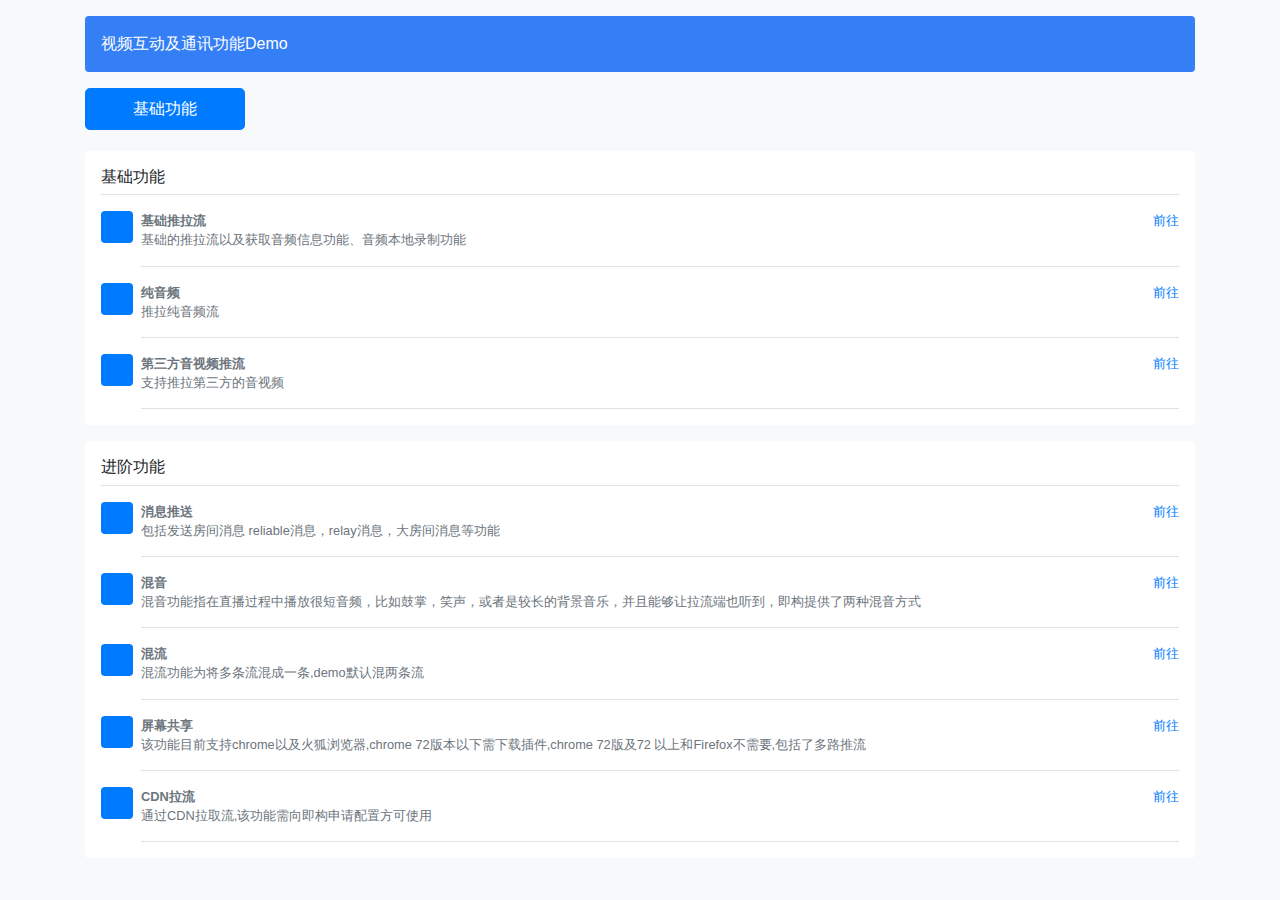
==== index.html @ d1cf8a4c "提交" ====
<!DOCTYPE html>
<html>
<head>
    <meta charset="UTF-8">
    <title>Zego RTC Video test</title>
    <!-- Bootstrap CSS -->
    <base href="./">
    <link rel="shortcut icon" href="favicon.ico" type="image/x-icon" />
    <link rel="stylesheet" href="./assets/css/bootstrap.min.css">

    <link rel="stylesheet" href="./assets/css/index.css">
</head>

<body class="bg-light">

    <div class="container" style="margin-top: 1%;">

        <div class="d-flex align-items-center p-3 my-3 text-white-50 bg-darkgrey rounded box-shadow"
            style="justify-content: space-between;">
            <div class="lh-100">
                <h6 class="mb-0 text-white lh-100">视频互动及通讯功能Demo</h6>
            </div>
        </div>

        <div class="row">
            <div class="col-sm-2">
                <button class="btn btn-primary btn-lg" style="width: 100%;margin-bottom: 5px"
                    onclick="scrollToPoint('#base')">
                    <h6 class="mb-0 text-white lh-100">基础功能</h6>
                </button>
            </div>
        </div>

        <div class="my-3 p-3 bg-white rounded box-shadow">
            <h6 class="border-bottom border-gray pb-2 mb-0" id="base">基础功能</h6>

            <div class="media text-muted pt-3">
                <img data-src="holder.js/32x32?theme=thumb&amp;bg=007bff&amp;fg=007bff&amp;size=1" alt="32x32"
                    class="mr-2 rounded"
                    src="data:image/svg+xml;charset=UTF-8,%3Csvg%20width%3D%2232%22%20height%3D%2232%22%20xmlns%3D%22http%3A%2F%2Fwww.w3.org%2F2000%2Fsvg%22%20viewBox%3D%220%200%2032%2032%22%20preserveAspectRatio%3D%22none%22%3E%3Cdefs%3E%3Cstyle%20type%3D%22text%2Fcss%22%3E%23holder_1687db17d8c%20text%20%7B%20fill%3A%23007bff%3Bfont-weight%3Abold%3Bfont-family%3AArial%2C%20Helvetica%2C%20Open%20Sans%2C%20sans-serif%2C%20monospace%3Bfont-size%3A2pt%20%7D%20%3C%2Fstyle%3E%3C%2Fdefs%3E%3Cg%20id%3D%22holder_1687db17d8c%22%3E%3Crect%20width%3D%2232%22%20height%3D%2232%22%20fill%3D%22%23007bff%22%3E%3C%2Frect%3E%3Cg%3E%3Ctext%20x%3D%2212.296875%22%20y%3D%2216.9%22%3E32x32%3C%2Ftext%3E%3C%2Fg%3E%3C%2Fg%3E%3C%2Fsvg%3E"
                    data-holder-rendered="true" style="width: 32px; height: 32px;">
                <div class="media-body pb-3 mb-0 small lh-125 border-bottom border-gray">
                    <div class="d-flex justify-content-between align-items-center w-100">
                        <strong class="text-gray-dark">基础推拉流</strong>
                        <a href="./base/index.html">前往</a>
                    </div>
                    <span class="d-block">基础的推拉流以及获取音频信息功能、音频本地录制功能</span>
                </div>
            </div>

            <div class="media text-muted pt-3">
                <img data-src="holder.js/32x32?theme=thumb&amp;bg=007bff&amp;fg=007bff&amp;size=1" alt="32x32"
                    class="mr-2 rounded" style="width: 32px; height: 32px;"
                    src="data:image/svg+xml;charset=UTF-8,%3Csvg%20width%3D%2232%22%20height%3D%2232%22%20xmlns%3D%22http%3A%2F%2Fwww.w3.org%2F2000%2Fsvg%22%20viewBox%3D%220%200%2032%2032%22%20preserveAspectRatio%3D%22none%22%3E%3Cdefs%3E%3Cstyle%20type%3D%22text%2Fcss%22%3E%23holder_1687db17d86%20text%20%7B%20fill%3A%23007bff%3Bfont-weight%3Abold%3Bfont-family%3AArial%2C%20Helvetica%2C%20Open%20Sans%2C%20sans-serif%2C%20monospace%3Bfont-size%3A2pt%20%7D%20%3C%2Fstyle%3E%3C%2Fdefs%3E%3Cg%20id%3D%22holder_1687db17d86%22%3E%3Crect%20width%3D%2232%22%20height%3D%2232%22%20fill%3D%22%23007bff%22%3E%3C%2Frect%3E%3Cg%3E%3Ctext%20x%3D%2212.296875%22%20y%3D%2216.9%22%3E32x32%3C%2Ftext%3E%3C%2Fg%3E%3C%2Fg%3E%3C%2Fsvg%3E"
                    data-holder-rendered="true">
                <div class="media-body pb-3 mb-0 small lh-125 border-bottom border-gray">
                    <div class="d-flex justify-content-between align-items-center w-100">
                        <strong class="text-gray-dark">纯音频</strong>
                        <a href="./audio/index.html">前往</a>
                    </div>
                    <span class="d-block">推拉纯音频流</span>
                </div>
            </div>

            <div class="media text-muted pt-3">
                <img data-src="holder.js/32x32?theme=thumb&amp;bg=007bff&amp;fg=007bff&amp;size=1" alt="32x32"
                    class="mr-2 rounded" style="width: 32px; height: 32px;"
                    src="data:image/svg+xml;charset=UTF-8,%3Csvg%20width%3D%2232%22%20height%3D%2232%22%20xmlns%3D%22http%3A%2F%2Fwww.w3.org%2F2000%2Fsvg%22%20viewBox%3D%220%200%2032%2032%22%20preserveAspectRatio%3D%22none%22%3E%3Cdefs%3E%3Cstyle%20type%3D%22text%2Fcss%22%3E%23holder_1687db17d86%20text%20%7B%20fill%3A%23007bff%3Bfont-weight%3Abold%3Bfont-family%3AArial%2C%20Helvetica%2C%20Open%20Sans%2C%20sans-serif%2C%20monospace%3Bfont-size%3A2pt%20%7D%20%3C%2Fstyle%3E%3C%2Fdefs%3E%3Cg%20id%3D%22holder_1687db17d86%22%3E%3Crect%20width%3D%2232%22%20height%3D%2232%22%20fill%3D%22%23007bff%22%3E%3C%2Frect%3E%3Cg%3E%3Ctext%20x%3D%2212.296875%22%20y%3D%2216.9%22%3E32x32%3C%2Ftext%3E%3C%2Fg%3E%3C%2Fg%3E%3C%2Fsvg%3E"
                    data-holder-rendered="true">
                <div class="media-body pb-3 mb-0 small lh-125 border-bottom border-gray">
                    <div class="d-flex justify-content-between align-items-center w-100">
                        <strong class="text-gray-dark">第三方音视频推流</strong>
                        <a href="./third/index.html">前往</a>
                    </div>
                    <span class="d-block">支持推拉第三方的音视频</span>
                </div>
            </div>

        </div>

        <div class="my-3 p-3 bg-white rounded box-shadow">

            <h6 class="border-bottom border-gray pb-2 mb-0" id="advanced">进阶功能</h6>
            <div class="media text-muted pt-3">
                <img data-src="holder.js/32x32?theme=thumb&amp;bg=007bff&amp;fg=007bff&amp;size=1" alt="32x32"
                    class="mr-2 rounded"
                    src="data:image/svg+xml;charset=UTF-8,%3Csvg%20width%3D%2232%22%20height%3D%2232%22%20xmlns%3D%22http%3A%2F%2Fwww.w3.org%2F2000%2Fsvg%22%20viewBox%3D%220%200%2032%2032%22%20preserveAspectRatio%3D%22none%22%3E%3Cdefs%3E%3Cstyle%20type%3D%22text%2Fcss%22%3E%23holder_1687db17d8c%20text%20%7B%20fill%3A%23007bff%3Bfont-weight%3Abold%3Bfont-family%3AArial%2C%20Helvetica%2C%20Open%20Sans%2C%20sans-serif%2C%20monospace%3Bfont-size%3A2pt%20%7D%20%3C%2Fstyle%3E%3C%2Fdefs%3E%3Cg%20id%3D%22holder_1687db17d8c%22%3E%3Crect%20width%3D%2232%22%20height%3D%2232%22%20fill%3D%22%23007bff%22%3E%3C%2Frect%3E%3Cg%3E%3Ctext%20x%3D%2212.296875%22%20y%3D%2216.9%22%3E32x32%3C%2Ftext%3E%3C%2Fg%3E%3C%2Fg%3E%3C%2Fsvg%3E"
                    data-holder-rendered="true" style="width: 32px; height: 32px;">
                <div class="media-body pb-3 mb-0 small lh-125 border-bottom border-gray">
                    <div class="d-flex justify-content-between align-items-center w-100">
                        <strong class="text-gray-dark">消息推送</strong>
                        <a href="./message/index.html">前往</a>
                    </div>
                    <span class="d-block">包括发送房间消息 reliable消息，relay消息，大房间消息等功能</span>
                </div>
            </div>

            <div class="media text-muted pt-3">
                <img data-src="holder.js/32x32?theme=thumb&amp;bg=007bff&amp;fg=007bff&amp;size=1" alt="32x32"
                    class="mr-2 rounded" style="width: 32px; height: 32px;"
                    src="data:image/svg+xml;charset=UTF-8,%3Csvg%20width%3D%2232%22%20height%3D%2232%22%20xmlns%3D%22http%3A%2F%2Fwww.w3.org%2F2000%2Fsvg%22%20viewBox%3D%220%200%2032%2032%22%20preserveAspectRatio%3D%22none%22%3E%3Cdefs%3E%3Cstyle%20type%3D%22text%2Fcss%22%3E%23holder_1687db17d86%20text%20%7B%20fill%3A%23007bff%3Bfont-weight%3Abold%3Bfont-family%3AArial%2C%20Helvetica%2C%20Open%20Sans%2C%20sans-serif%2C%20monospace%3Bfont-size%3A2pt%20%7D%20%3C%2Fstyle%3E%3C%2Fdefs%3E%3Cg%20id%3D%22holder_1687db17d86%22%3E%3Crect%20width%3D%2232%22%20height%3D%2232%22%20fill%3D%22%23007bff%22%3E%3C%2Frect%3E%3Cg%3E%3Ctext%20x%3D%2212.296875%22%20y%3D%2216.9%22%3E32x32%3C%2Ftext%3E%3C%2Fg%3E%3C%2Fg%3E%3C%2Fsvg%3E"
                    data-holder-rendered="true">
                <div class="media-body pb-3 mb-0 small lh-125 border-bottom border-gray">
                    <div class="d-flex justify-content-between align-items-center w-100">
                        <strong class="text-gray-dark">混音</strong>
                        <a href="./audioMixing/index.html">前往</a>
                    </div>
                    <span class="d-block">混音功能指在直播过程中播放很短音频，比如鼓掌，笑声，或者是较长的背景音乐，并且能够让拉流端也听到，即构提供了两种混音方式</span>
                </div>
            </div>

            <div class="media text-muted pt-3">
                <img data-src="holder.js/32x32?theme=thumb&amp;bg=007bff&amp;fg=007bff&amp;size=1" alt="32x32"
                    class="mr-2 rounded" style="width: 32px; height: 32px;"
                    src="data:image/svg+xml;charset=UTF-8,%3Csvg%20width%3D%2232%22%20height%3D%2232%22%20xmlns%3D%22http%3A%2F%2Fwww.w3.org%2F2000%2Fsvg%22%20viewBox%3D%220%200%2032%2032%22%20preserveAspectRatio%3D%22none%22%3E%3Cdefs%3E%3Cstyle%20type%3D%22text%2Fcss%22%3E%23holder_1687db17d86%20text%20%7B%20fill%3A%23007bff%3Bfont-weight%3Abold%3Bfont-family%3AArial%2C%20Helvetica%2C%20Open%20Sans%2C%20sans-serif%2C%20monospace%3Bfont-size%3A2pt%20%7D%20%3C%2Fstyle%3E%3C%2Fdefs%3E%3Cg%20id%3D%22holder_1687db17d86%22%3E%3Crect%20width%3D%2232%22%20height%3D%2232%22%20fill%3D%22%23007bff%22%3E%3C%2Frect%3E%3Cg%3E%3Ctext%20x%3D%2212.296875%22%20y%3D%2216.9%22%3E32x32%3C%2Ftext%3E%3C%2Fg%3E%3C%2Fg%3E%3C%2Fsvg%3E"
                    data-holder-rendered="true">
                <div class="media-body pb-3 mb-0 small lh-125 border-bottom border-gray">
                    <div class="d-flex justify-content-between align-items-center w-100">
                        <strong class="text-gray-dark">混流</strong>
                        <a href="./videoMixing/index.html">前往</a>
                    </div>
                    <span class="d-block">混流功能为将多条流混成一条,demo默认混两条流</span>
                </div>
            </div>

            <div class="media text-muted pt-3">
                <img data-src="holder.js/32x32?theme=thumb&amp;bg=007bff&amp;fg=007bff&amp;size=1" alt="32x32"
                    class="mr-2 rounded" style="width: 32px; height: 32px;"
                    src="data:image/svg+xml;charset=UTF-8,%3Csvg%20width%3D%2232%22%20height%3D%2232%22%20xmlns%3D%22http%3A%2F%2Fwww.w3.org%2F2000%2Fsvg%22%20viewBox%3D%220%200%2032%2032%22%20preserveAspectRatio%3D%22none%22%3E%3Cdefs%3E%3Cstyle%20type%3D%22text%2Fcss%22%3E%23holder_1687db17d86%20text%20%7B%20fill%3A%23007bff%3Bfont-weight%3Abold%3Bfont-family%3AArial%2C%20Helvetica%2C%20Open%20Sans%2C%20sans-serif%2C%20monospace%3Bfont-size%3A2pt%20%7D%20%3C%2Fstyle%3E%3C%2Fdefs%3E%3Cg%20id%3D%22holder_1687db17d86%22%3E%3Crect%20width%3D%2232%22%20height%3D%2232%22%20fill%3D%22%23007bff%22%3E%3C%2Frect%3E%3Cg%3E%3Ctext%20x%3D%2212.296875%22%20y%3D%2216.9%22%3E32x32%3C%2Ftext%3E%3C%2Fg%3E%3C%2Fg%3E%3C%2Fsvg%3E"
                    data-holder-rendered="true">
                <div class="media-body pb-3 mb-0 small lh-125 border-bottom border-gray">
                    <div class="d-flex justify-content-between align-items-center w-100">
                        <strong class="text-gray-dark">屏幕共享</strong>
                        <a href="./screen/index.html">前往</a>
                    </div>
                    <span class="d-block">该功能目前支持chrome以及火狐浏览器,chrome 72版本以下需下载插件,chrome 72版及72
                        以上和Firefox不需要,包括了多路推流</span>
                </div>
            </div>

            <div class="media text-muted pt-3">
                <img data-src="holder.js/32x32?theme=thumb&amp;bg=007bff&amp;fg=007bff&amp;size=1" alt="32x32"
                    class="mr-2 rounded"
                    src="data:image/svg+xml;charset=UTF-8,%3Csvg%20width%3D%2232%22%20height%3D%2232%22%20xmlns%3D%22http%3A%2F%2Fwww.w3.org%2F2000%2Fsvg%22%20viewBox%3D%220%200%2032%2032%22%20preserveAspectRatio%3D%22none%22%3E%3Cdefs%3E%3Cstyle%20type%3D%22text%2Fcss%22%3E%23holder_1687db17d8c%20text%20%7B%20fill%3A%23007bff%3Bfont-weight%3Abold%3Bfont-family%3AArial%2C%20Helvetica%2C%20Open%20Sans%2C%20sans-serif%2C%20monospace%3Bfont-size%3A2pt%20%7D%20%3C%2Fstyle%3E%3C%2Fdefs%3E%3Cg%20id%3D%22holder_1687db17d8c%22%3E%3Crect%20width%3D%2232%22%20height%3D%2232%22%20fill%3D%22%23007bff%22%3E%3C%2Frect%3E%3Cg%3E%3Ctext%20x%3D%2212.296875%22%20y%3D%2216.9%22%3E32x32%3C%2Ftext%3E%3C%2Fg%3E%3C%2Fg%3E%3C%2Fsvg%3E"
                    data-holder-rendered="true" style="width: 32px; height: 32px;">
                <div class="media-body pb-3 mb-0 small lh-125 border-bottom border-gray">
                    <div class="d-flex justify-content-between align-items-center w-100">
                        <strong class="text-gray-dark">CDN拉流</strong>
                        <a href="./cdn/index.html">前往</a>
                    </div>
                    <span class="d-block">通过CDN拉取流,该功能需向即构申请配置方可使用</span>
                </div>
            </div>

        </div>

    </div>
</body>
<script src="./assets/js/jquery-3.3.1.min.js"></script>
<script src="./assets/js/ZegoExpressWebRTC-2.8.0.js"></script>
<script>
    $(document).ready(function () {
        if (window.location.hostname.indexOf('gitee') !== -1) {
            $('#source').attr('href', 'https://gitee.com/zegodev/webrtcDemo-js')
            $('#source img').attr('src', './assets/gitee.png')
        }
    })

    function scrollToPoint(point) {
        $('html, body').animate({ scrollTop: $(point).offset().top }, 100)
    }
</script>
</html>
---- assets/css/index.css ----
*{
    font-family: sans-serif;
}
h1,h4{
    text-align: center;
}
video {
    width: 300px;
    height: auto;
}
#local-video{
    position: relative;
    margin: 0 auto;
    display: block;
}

#remote-video{
    display: flex;
    height: auto;
    margin: auto;
    position: relative !important;
}
.bg-light {
    background-color: #f8f9fa !important;
}

video {
    width: 320px;
    height: auto;
}

.videoRow {
    margin-top: 30px;
}

#previewLabel {
    display: block;
}

.list-group {
    width: 100%;
}

.list-group-item {
    border: 0px;
}

.bg-darkgrey {
    background-color: #347ef6;
}

.lh-100 {
    line-height: 1.5;
}

.text-white-50 {
    color: rgba(255, 255, 255, .5);
}

.iconfont {
    width: 36px;
    height: 36px;
}
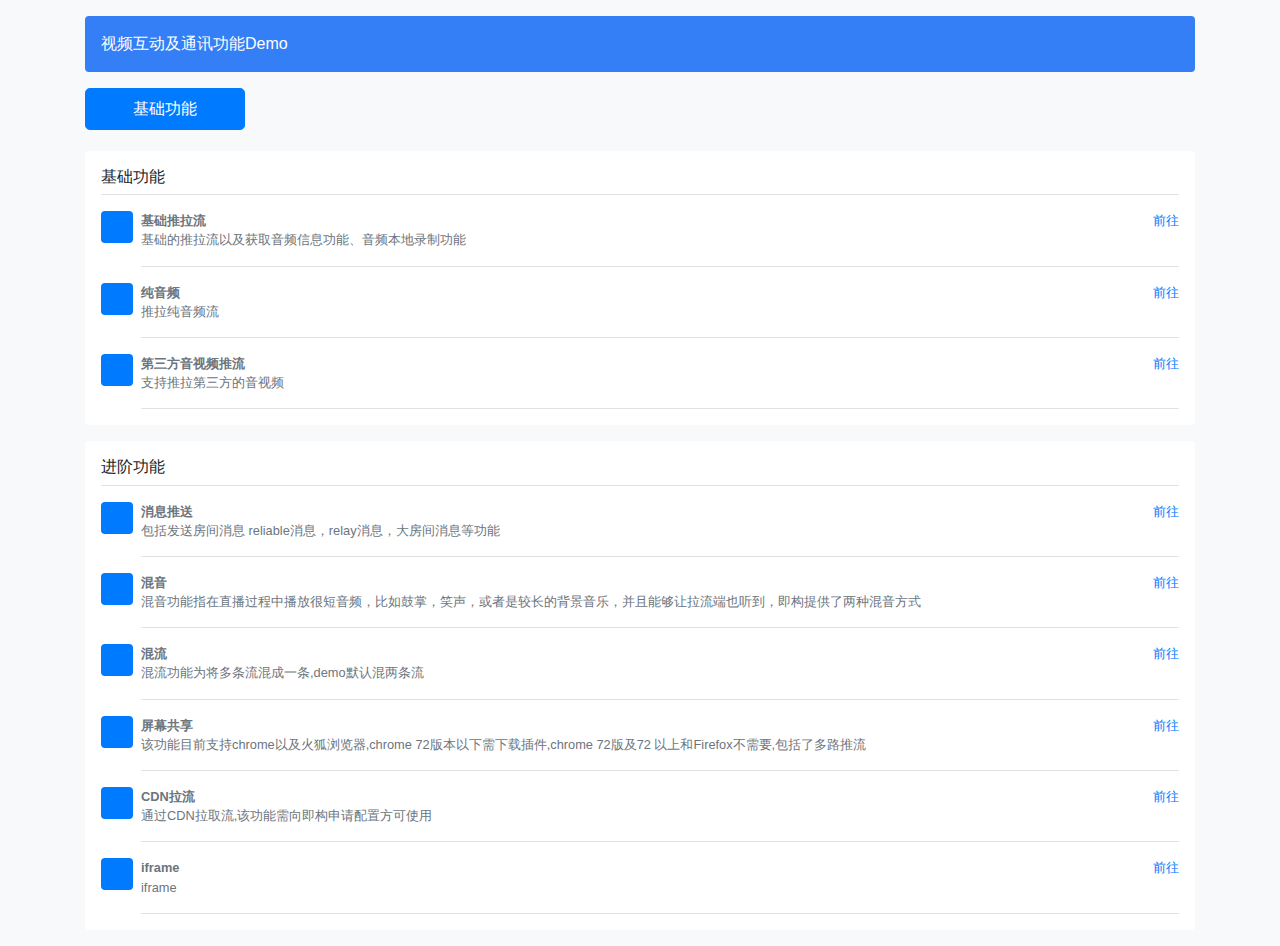
==== commit d46a1a78: "iframe" ====
--- a/index.html
+++ b/index.html
@@ -152,6 +152,20 @@
                 </div>
             </div>
 
+            <div class="media text-muted pt-3">
+                <img data-src="holder.js/32x32?theme=thumb&amp;bg=007bff&amp;fg=007bff&amp;size=1" alt="32x32"
+                    class="mr-2 rounded" style="width: 32px; height: 32px;"
+                    src="data:image/svg+xml;charset=UTF-8,%3Csvg%20width%3D%2232%22%20height%3D%2232%22%20xmlns%3D%22http%3A%2F%2Fwww.w3.org%2F2000%2Fsvg%22%20viewBox%3D%220%200%2032%2032%22%20preserveAspectRatio%3D%22none%22%3E%3Cdefs%3E%3Cstyle%20type%3D%22text%2Fcss%22%3E%23holder_1687db17d86%20text%20%7B%20fill%3A%23007bff%3Bfont-weight%3Abold%3Bfont-family%3AArial%2C%20Helvetica%2C%20Open%20Sans%2C%20sans-serif%2C%20monospace%3Bfont-size%3A2pt%20%7D%20%3C%2Fstyle%3E%3C%2Fdefs%3E%3Cg%20id%3D%22holder_1687db17d86%22%3E%3Crect%20width%3D%2232%22%20height%3D%2232%22%20fill%3D%22%23007bff%22%3E%3C%2Frect%3E%3Cg%3E%3Ctext%20x%3D%2212.296875%22%20y%3D%2216.9%22%3E32x32%3C%2Ftext%3E%3C%2Fg%3E%3C%2Fg%3E%3C%2Fsvg%3E"
+                    data-holder-rendered="true">
+                <div class="media-body pb-3 mb-0 small lh-125 border-bottom border-gray">
+                    <div class="d-flex justify-content-between align-items-center w-100">
+                        <strong class="text-gray-dark">iframe</strong>
+                        <a href="./iframe/index.html">前往</a>
+                    </div>
+                    <span class="d-block">iframe</span>
+                </div>
+            </div>
+
         </div>
 
     </div>
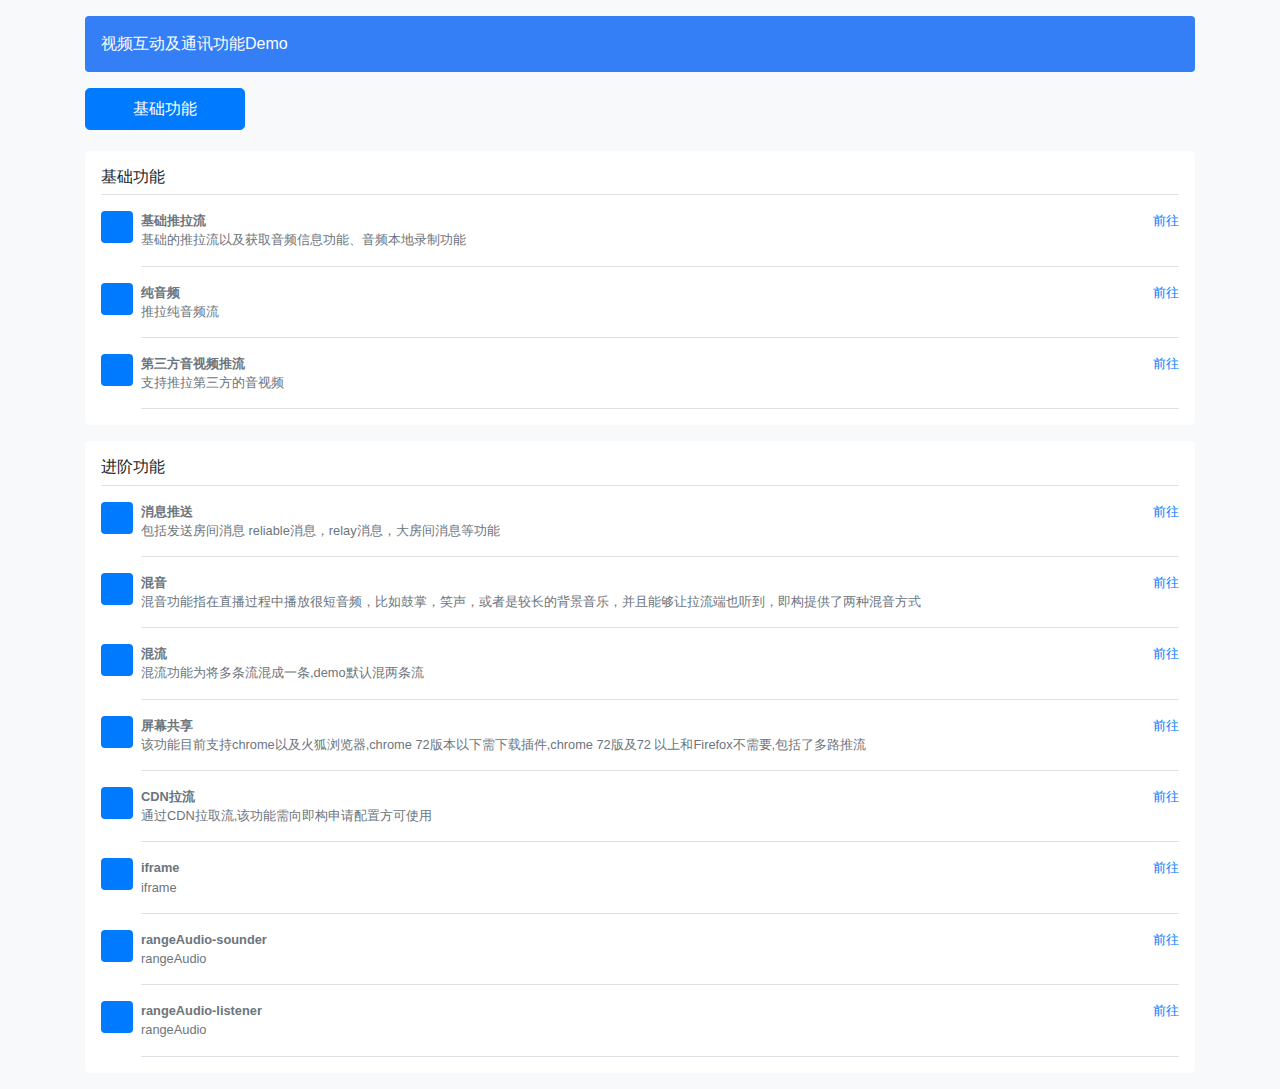
==== commit ec511557: "1111" ====
--- a/index.html
+++ b/index.html
@@ -163,6 +163,34 @@
                         <a href="./iframe/index.html">前往</a>
                     </div>
                     <span class="d-block">iframe</span>
+                </div>
+            </div>
+
+            <div class="media text-muted pt-3">
+                <img data-src="holder.js/32x32?theme=thumb&amp;bg=007bff&amp;fg=007bff&amp;size=1" alt="32x32"
+                    class="mr-2 rounded" style="width: 32px; height: 32px;"
+                    src="data:image/svg+xml;charset=UTF-8,%3Csvg%20width%3D%2232%22%20height%3D%2232%22%20xmlns%3D%22http%3A%2F%2Fwww.w3.org%2F2000%2Fsvg%22%20viewBox%3D%220%200%2032%2032%22%20preserveAspectRatio%3D%22none%22%3E%3Cdefs%3E%3Cstyle%20type%3D%22text%2Fcss%22%3E%23holder_1687db17d86%20text%20%7B%20fill%3A%23007bff%3Bfont-weight%3Abold%3Bfont-family%3AArial%2C%20Helvetica%2C%20Open%20Sans%2C%20sans-serif%2C%20monospace%3Bfont-size%3A2pt%20%7D%20%3C%2Fstyle%3E%3C%2Fdefs%3E%3Cg%20id%3D%22holder_1687db17d86%22%3E%3Crect%20width%3D%2232%22%20height%3D%2232%22%20fill%3D%22%23007bff%22%3E%3C%2Frect%3E%3Cg%3E%3Ctext%20x%3D%2212.296875%22%20y%3D%2216.9%22%3E32x32%3C%2Ftext%3E%3C%2Fg%3E%3C%2Fg%3E%3C%2Fsvg%3E"
+                    data-holder-rendered="true">
+                <div class="media-body pb-3 mb-0 small lh-125 border-bottom border-gray">
+                    <div class="d-flex justify-content-between align-items-center w-100">
+                        <strong class="text-gray-dark">rangeAudio-sounder</strong>
+                        <a href="./rangeAudio/sounder.html">前往</a>
+                    </div>
+                    <span class="d-block">rangeAudio</span>
+                </div>
+            </div>
+
+            <div class="media text-muted pt-3">
+                <img data-src="holder.js/32x32?theme=thumb&amp;bg=007bff&amp;fg=007bff&amp;size=1" alt="32x32"
+                    class="mr-2 rounded" style="width: 32px; height: 32px;"
+                    src="data:image/svg+xml;charset=UTF-8,%3Csvg%20width%3D%2232%22%20height%3D%2232%22%20xmlns%3D%22http%3A%2F%2Fwww.w3.org%2F2000%2Fsvg%22%20viewBox%3D%220%200%2032%2032%22%20preserveAspectRatio%3D%22none%22%3E%3Cdefs%3E%3Cstyle%20type%3D%22text%2Fcss%22%3E%23holder_1687db17d86%20text%20%7B%20fill%3A%23007bff%3Bfont-weight%3Abold%3Bfont-family%3AArial%2C%20Helvetica%2C%20Open%20Sans%2C%20sans-serif%2C%20monospace%3Bfont-size%3A2pt%20%7D%20%3C%2Fstyle%3E%3C%2Fdefs%3E%3Cg%20id%3D%22holder_1687db17d86%22%3E%3Crect%20width%3D%2232%22%20height%3D%2232%22%20fill%3D%22%23007bff%22%3E%3C%2Frect%3E%3Cg%3E%3Ctext%20x%3D%2212.296875%22%20y%3D%2216.9%22%3E32x32%3C%2Ftext%3E%3C%2Fg%3E%3C%2Fg%3E%3C%2Fsvg%3E"
+                    data-holder-rendered="true">
+                <div class="media-body pb-3 mb-0 small lh-125 border-bottom border-gray">
+                    <div class="d-flex justify-content-between align-items-center w-100">
+                        <strong class="text-gray-dark">rangeAudio-listener</strong>
+                        <a href="./rangeAudio/listener.html">前往</a>
+                    </div>
+                    <span class="d-block">rangeAudio</span>
                 </div>
             </div>
 
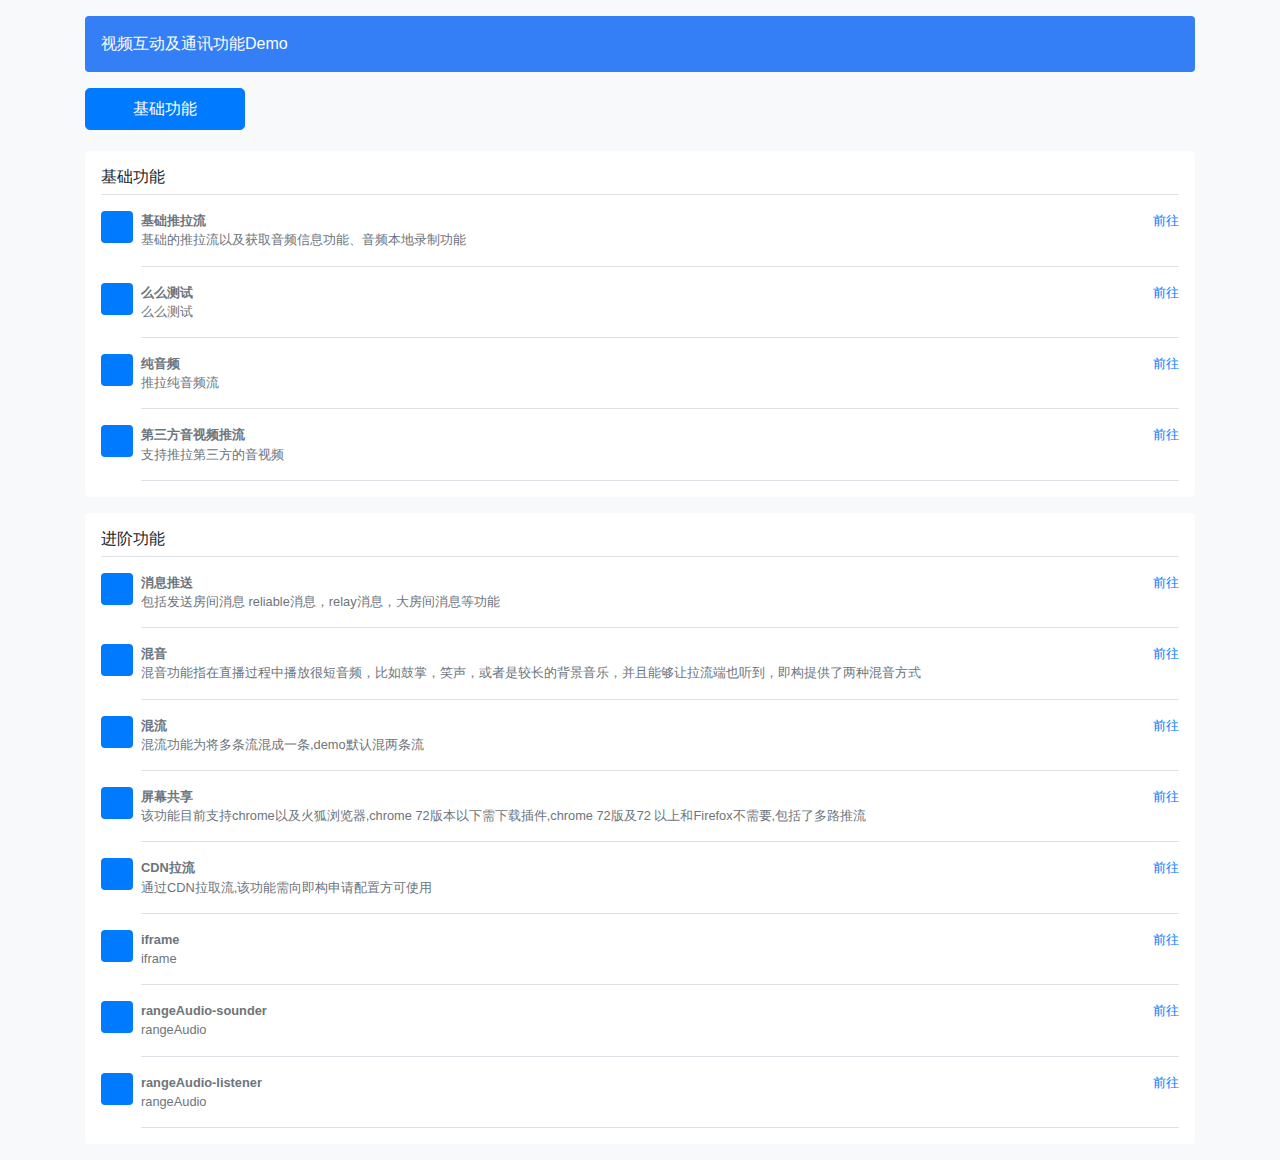
==== commit c1f377eb: "meme 测试 2.7.0" ====
--- a/index.html
+++ b/index.html
@@ -45,6 +45,20 @@
                         <a href="./base/index.html">前往</a>
                     </div>
                     <span class="d-block">基础的推拉流以及获取音频信息功能、音频本地录制功能</span>
+                </div>
+            </div>
+
+            <div class="media text-muted pt-3">
+                <img data-src="holder.js/32x32?theme=thumb&amp;bg=007bff&amp;fg=007bff&amp;size=1" alt="32x32"
+                    class="mr-2 rounded" style="width: 32px; height: 32px;"
+                    src="data:image/svg+xml;charset=UTF-8,%3Csvg%20width%3D%2232%22%20height%3D%2232%22%20xmlns%3D%22http%3A%2F%2Fwww.w3.org%2F2000%2Fsvg%22%20viewBox%3D%220%200%2032%2032%22%20preserveAspectRatio%3D%22none%22%3E%3Cdefs%3E%3Cstyle%20type%3D%22text%2Fcss%22%3E%23holder_1687db17d86%20text%20%7B%20fill%3A%23007bff%3Bfont-weight%3Abold%3Bfont-family%3AArial%2C%20Helvetica%2C%20Open%20Sans%2C%20sans-serif%2C%20monospace%3Bfont-size%3A2pt%20%7D%20%3C%2Fstyle%3E%3C%2Fdefs%3E%3Cg%20id%3D%22holder_1687db17d86%22%3E%3Crect%20width%3D%2232%22%20height%3D%2232%22%20fill%3D%22%23007bff%22%3E%3C%2Frect%3E%3Cg%3E%3Ctext%20x%3D%2212.296875%22%20y%3D%2216.9%22%3E32x32%3C%2Ftext%3E%3C%2Fg%3E%3C%2Fg%3E%3C%2Fsvg%3E"
+                    data-holder-rendered="true">
+                <div class="media-body pb-3 mb-0 small lh-125 border-bottom border-gray">
+                    <div class="d-flex justify-content-between align-items-center w-100">
+                        <strong class="text-gray-dark">么么测试</strong>
+                        <a href="./meme/index.html">前往</a>
+                    </div>
+                    <span class="d-block">么么测试</span>
                 </div>
             </div>
 
